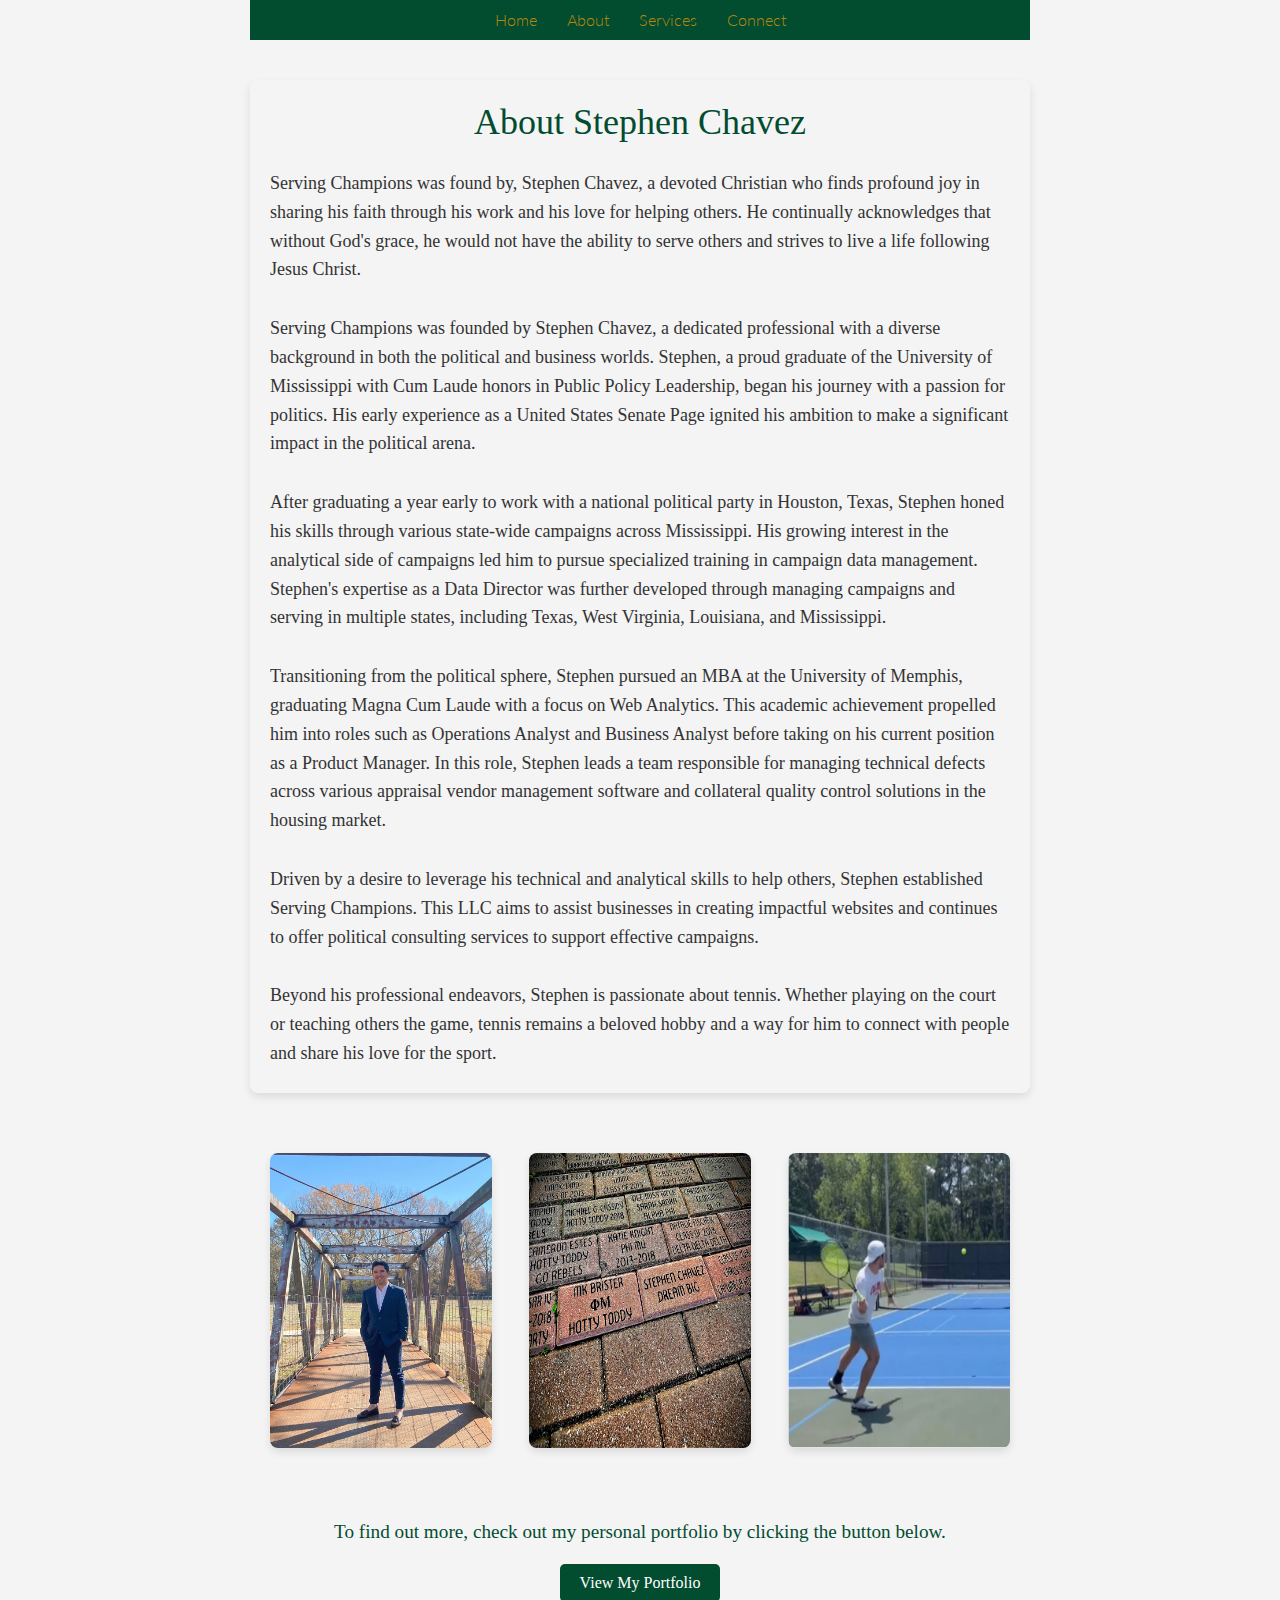
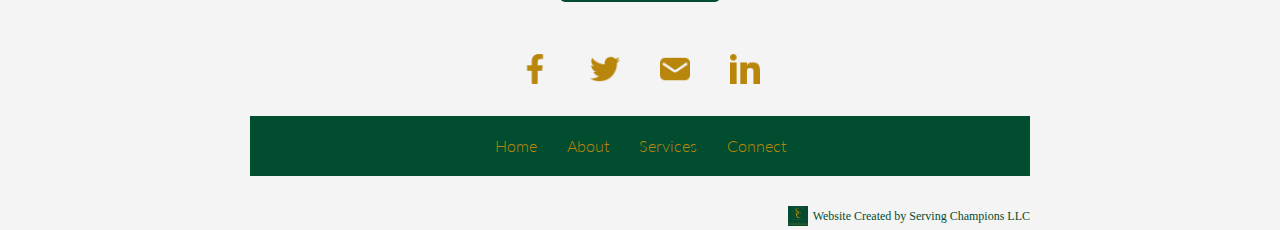
==== about.html @ f19d3aed "Add files via upload" ====
<!DOCTYPE html>
<html lang="en" dir="ltr">
<head>
  <title>Serving Champions About</title>
  <link rel="shortcut icon" href="assets/sclogo.png">
  <link rel="stylesheet" type="text/css" href="assets/stylesheets/main.css">
  <meta charset="utf-8">
  <meta name="keywords" content="SWGC Portfolio">
  <meta name="viewport" content="width=device-width, initial-scale=1">
  <link rel="stylesheet" href="https://fonts.googleapis.com/css2?family=Lato:wght@100;300;400&display=swap">
</head>



<body>
  <header class="primary-header">
    <nav class="primary-nav">
        <ul>
            <li><a href="index.html">Home</a></li>
            <li><a href="about.html">About</a></li>
            <li><a href="services.html">Services</a></li>
            <li><a href="connect.html">Connect</a></li>
        </ul>
    </nav>
</header>

<main>
  <section class="about">
    <h1>About Stephen Chavez</h1>
    <p>
      Serving Champions was found by, Stephen Chavez, a devoted Christian who finds profound joy in sharing his faith through his work and his love for helping others. He continually acknowledges that without God's grace, he would not have the ability to serve others and strives to live a life following Jesus Christ. 
    </p>
    <p>
      Serving Champions was founded by Stephen Chavez, a dedicated professional with a diverse background in both the political and business worlds. Stephen, a proud graduate of the University of Mississippi with Cum Laude honors in Public Policy Leadership, began his journey with a passion for politics. His early experience as a United States Senate Page ignited his ambition to make a significant impact in the political arena.
    </p>
    <p>
      After graduating a year early to work with a national political party in Houston, Texas, Stephen honed his skills through various state-wide campaigns across Mississippi. His growing interest in the analytical side of campaigns led him to pursue specialized training in campaign data management. Stephen's expertise as a Data Director was further developed through managing campaigns and serving in multiple states, including Texas, West Virginia, Louisiana, and Mississippi.
    </p>
    <p>
      Transitioning from the political sphere, Stephen pursued an MBA at the University of Memphis, graduating Magna Cum Laude with a focus on Web Analytics. This academic achievement propelled him into roles such as Operations Analyst and Business Analyst before taking on his current position as a Product Manager. In this role, Stephen leads a team responsible for managing technical defects across various appraisal vendor management software and collateral quality control solutions in the housing market.
    </p>
    <p>
      Driven by a desire to leverage his technical and analytical skills to help others, Stephen established Serving Champions. This LLC aims to assist businesses in creating impactful websites and continues to offer political consulting services to support effective campaigns.
    </p>
    <p>
      Beyond his professional endeavors, Stephen is passionate about tennis. Whether playing on the court or teaching others the game, tennis remains a beloved hobby and a way for him to connect with people and share his love for the sport.
    </p>
  </section>
  <section class="photo-gallery">
    <img src="assets/Headshot.png" alt="Headshot of Stephen Chavez">
    <img src="assets/brick.jpg" alt="Image related to business or politics">
    <img src="assets/tennis.png" alt="Stephen Chavez playing tennis">
  </section>
</section>
</main>

<section class="portfolio-promo">
  <p>To find out more, check out my personal portfolio by clicking the button below.</p>
  <a href="https://swchavez.github.io/Portfolio/" class="portfolio-button" target="_blank">View My Portfolio</a>
</section>





<section class="socmed">
  <ul>
      <li><a href="#"><img src="assets/facebookg.png" alt="Facebook"></a></li>
      <li><a href="#"><img src="assets/twitterg.png" alt="Twitter"></a></li>
      <li><a href="#"><img src="assets/mailg.png" alt="Email"></a></li>
      <li><a href="#"><img src="assets/linkeding.png" alt="LinkedIn"></a></li>
  </ul>
</section>



<footer class="primary-footer">
  <nav class="primary-nav">
      <ul>
          <li><a href="index.html">Home</a></li>
          <li><a href="about.html">About</a></li>
          <li><a href="services.html">Services</a></li>
          <li><a href="connect.html">Connect</a></li>
      </ul>
  </nav>
</footer>

<div class="sc-footer">
  <a href="https://servingchampions.com" target="_blank">
      <img src="assets/sclogo.png" alt="Serving Champions LLC Logo">
      Website Created by Serving Champions LLC
  </a>
</div>


 </body>
</html>
---- assets/stylesheets/main.css ----
/* 
Colors:

Green: #024C30
Gold: #B8860B
*/

/******************************************
  /* Reset
  /*******************************************/
html, body, div, span, applet, object, iframe,
h1, h2, h3, h4, h5, h6, p, blockquote, pre,
a, abbr, acronym, address, big, cite, code,
del, dfn, em, img, ins, kbd, q, s, samp,
small, strike, strong, sub, sup, tt, var,
b, u, i, center,
dl, dt, dd, ol, ul, li,
fieldset, form, label, legend,
table, caption, tbody, tfoot, thead, tr, th, td,
article, aside, canvas, details, embed,
figure, figcaption, footer, header, hgroup,
menu, nav, output, ruby, section, summary,
time, mark, audio, video {
	margin: 0;
	padding: 0;
	border: 0;
	font-size: 100%;
	font: inherit;
	vertical-align: baseline;
}


/* 
Header & Footer
*/
/* Header Styling */
.primary-header {
  background-color: #024C30; /* Primary green color for the background */
  padding: 10px 0; /* Add padding for spacing */
}

.primary-nav {
  display: flex; /* Align items horizontally */
  justify-content: center; /* Center the navigation items */
}

.primary-nav ul {
  list-style: none; /* Remove default list bullets */
  padding: 0; /* Remove default padding */
  margin: 0; /* Remove default margin */
  display: flex; /* Align items horizontally */
}

.primary-nav li {
  margin: 0 15px; /* Space out the navigation items */
}

.primary-nav a {
  color: #B8860B; /* Secondary gold color for the text */
  text-decoration: none; /* Remove underline from links */
  font-family: 'Lato', sans-serif; /* Match the font to your website’s style */
  font-weight: 300; /* Use a lighter font weight */
  transition: color 0.3s; /* Smooth transition for hover effect */
}

.primary-nav a:hover {
  color: #ffffff; /* Change text color on hover */
}

/* Footer Styling */
.primary-footer {
  background-color: #024C30; /* Match header background color */
  padding: 20px 0; /* Add padding for spacing */
  text-align: center; /* Center footer content */
}

.primary-footer .primary-nav ul {
  justify-content: center; /* Center footer navigation items */
}

.primary-footer .primary-nav a {
  color: #B8860B; /* Secondary gold color for the text */
  text-decoration: none; /* Remove underline from links */
  font-family: 'Lato', sans-serif; /* Match the font to your website’s style */
  font-weight: 300; /* Use a lighter font weight */
}

.primary-footer .primary-nav a:hover {
  color: #ffffff; /* Change text color on hover */
}



/* 
social media banner
*/
.socmed{
  display: flex;
  justify-content: center;
  align-items: center;
}

.socmed img {
  padding: 10px;
  height: 50px;
  margin: 22px 0 22px 0;
  vertical-align: top;
}


  /******************************************
  /* Styles
  /*******************************************/

body{
  background: #f4f4f4;
  color: black;
  margin: 0 250px;
}

h1, h2, h3, h4 {
  color: #648880;
}

h1 {
  font-size: 25px;
  line-height: 44px;
  text-transform: capitalize;
}
h2 {
  font-size: 20px;
  line-height: 44px;
}
h3 {
  font-size: 18px;
}
h4 {
  font-size: 16px;
}
h5 {
  font-size: 14px;
  font-weight: 400;
  text-transform: uppercase;
}
p{
  font-size: 15px;
  font-weight: 381;
  padding: 5px 0;
}

  /*/
  SC footer
  /*/
  .sc-footer {
    text-align: right;
    font-size: 12px;
    color: #555;
    padding-top: 10px;
    margin-top: 20px;
}

.sc-footer a {
    color: #024C30;
    text-decoration: none;
    display: inline-flex;
    align-items: center;
}

.sc-footer a img {
    width: 20px;
    height: 20px;
    margin-right: 5px;
}

.sc-footer a:hover {
    color: #0056b3;
}

  /*/
  SocMed
  /*/

  .socmed {
    margin-top: 20px;
}

.socmed ul {
    list-style-type: none;
    padding: 0;
    margin: 0;
    display: flex;
    justify-content: center;
}

.socmed li {
    margin: 0 10px;
}

.socmed img {
    width: 30px;
    height: 30px;
    transition: transform 0.3s ease;
}

.socmed img:hover {
    transform: scale(1.2);
}
  

    /******************************************
  /* Index
  /*******************************************/

  .logo {
    display: flex;
    justify-content: center; /* Center horizontally */
    align-items: center; /* Center vertically */
    padding: 20px; /* Add some space around the logo */
  }
  
  .logo img {
    max-width: 100%; /* Make sure the image is responsive */
    height: auto; /* Maintain aspect ratio */
    max-height: 250px; /* Set a maximum height for the logo */
  }
  

  /* Main Content Styling */
  
  
  .intro {
    padding: 20px;
    background-color: #f4f4f4; /* Light background for contrast */
    text-align: center;
  }
  
  .intro h1 {
    font-size: 2.5rem;
    color: #024C30; /* Primary green color */
    margin-bottom: 20px;
  }
  
  .intro h5 {
    font-size: 1.12 rem; /* Slightly larger than normal text for emphasis */
    color: #555; /* Softer color for better readability */
    margin: 0 0 20px 0;
    line-height: 1.6; /* Improved readability with increased line height */
    text-align: center; /* Center align h5 elements */
    font-weight: 400; /* Normal weight to reduce visual intensity */
  }
  
  .intro .services {
    display: flex;
    flex-wrap: wrap; /* Allows wrapping to the next line if needed */
    justify-content: center; /* Center align the service boxes */
    gap: 20px; /* Space between the service boxes */
  }
  
  .intro .service {
    background-color: #ffffff;
    border: 1px solid #ddd;
    border-radius: 5px;
    padding: 20px;
    margin: 0;
    max-width: 500px; /* Adjusted width to fit side by side */
    flex: 1; /* Allow services to grow and fill available space */
    text-align: left;
  }
  
  .intro .service h2 {
    font-size: 1.75rem;
    color: #024C30; /* Primary green color */
    margin-bottom: 15px;
    text-align: center; /* Center align h2 elements */
  }
  
  .intro .service p {
    font-size: 1rem;
    color: #333; /* Default text color */
    margin: 0;
  }

/* Button Container */
.button-container {
  display: flex;
  justify-content: center; /* Center align the buttons */
  gap: 20px; /* Space between the buttons */
  margin-top: 20px; /* Space above the buttons */
}

/* Button Styles */
.btn {
  display: inline-block;
  padding: 10px 20px;
  font-size: 1rem;
  text-align: center;
  text-decoration: none;
  border-radius: 5px;
  transition: background-color 0.3s, color 0.3s;
  background-color: #024C30; /* Primary green color */
  color: #ffffff; /* White text */
}

.btn:hover {
  background-color: #033d23; /* Slightly darker green on hover */
}
  

    /******************************************
  /* About
  /*******************************************/

  /* General styling for the about section */
.about {
  max-width: 800px;
  margin: 40px auto;
  padding: 20px;
  background-color: #f4f4f4;
  border-radius: 8px;
  box-shadow: 0 4px 8px rgba(0, 0, 0, 0.1);
}

.about h1 {
  font-size: 36px;
  color: #024C30; /* Green color for the heading */
  margin-bottom: 20px;
  text-align: center;
}

.about p {
  font-size: 18px;
  line-height: 1.6;
  margin-bottom: 20px;
  color: #333;
}

.about p:last-of-type {
  margin-bottom: 0; /* Remove bottom margin for the last paragraph */
}

/* Photo gallery section styling */
.photo-gallery {
  display: flex;
  justify-content: space-between;
  margin: 40px auto;
  max-width: 800px;
  padding: 20px;
}

.photo-gallery img {
  width: 30%;
  border-radius: 8px;
  box-shadow: 0 4px 8px rgba(0, 0, 0, 0.1);
}

.photo-gallery img:hover {
  transform: scale(1.05);
  transition: transform 0.3s ease;
}

  
/* Portfolio Button */
.portfolio-promo {
  text-align: center;
  margin-top: 3rem;
}

.portfolio-promo p {
  font-size: 1.2rem;
  color: #024C30;
  margin-bottom: 1rem;
}

.portfolio-button {
  display: inline-block;
  padding: 10px 20px;
  background-color: #024C30;
  color: white;
  text-decoration: none;
  border-radius: 5px;
  font-size: 1rem;
  transition: background-color 0.3s ease;
}

.portfolio-button:hover {
  background-color: #022F20;
}


  /******************************************
  /* Services
  /*******************************************/

  .intro-text {
    font-size: 1.2rem;
    color: #024C30;
    margin-bottom: 2rem;
    text-align: center;
  }
  
  .portfolio {
    padding: 2rem;
    text-align: center;
  }
  
  .portfolio h2 {
    font-size: 2rem;
    margin-bottom: 1.5rem;
    color: #024C30;
  }
  
  .websites {
    display: grid;
    grid-template-columns: repeat(auto-fit, minmax(250px, 1fr));
    gap: 2rem;
  }
  
  .website {
    border: 1px solid #ccc;
    padding: 1rem;
    border-radius: 8px;
    transition: transform 0.3s;
  }
  
  .website img {
    max-width: 100%;
    border-radius: 8px;
  }
  
  .website:hover {
    transform: scale(1.05);
  }
  
  .website p {
    margin-top: 0.5rem;
    font-size: 1rem;
  }
  
  .website a {
    color: #024C30;
    text-decoration: none;
  }
  
  .website a:hover {
    text-decoration: underline;
  }



/******************************************
  /* contact
  /*******************************************/

/* General form styles */
.contactform {
  max-width: 600px;
  margin: 40px auto; /* Added top and bottom margin */
  padding: 20px;
  background-color: #f9f9f9;
  border-radius: 8px;
  box-shadow: 0 4px 8px rgba(0, 0, 0, 0.1);
}

/* Message above the form */
.contact-message {
  margin-bottom: 20px; /* Space between the message and the form */
}

.contact-message h2 {
  display: flex;
  justify-content: center;
  margin: 0 0 10px 0; /* Space below the heading */
  font-size: 24px;
  color: #024C30; /* Green color for the heading */
}

.contact-message p {
  margin: 0;
  font-size: 16px;
  color: #333;
}

/* Form styles */
.contactform label {
  display: block;
  margin-bottom: 8px;
  font-weight: bold;
  color: #333;
}

.contactform input, 
.contactform textarea {
  width: 100%;
  padding: 12px;
  margin-bottom: 16px;
  border: 1px solid #ddd;
  border-radius: 4px;
  font-size: 16px;
  box-sizing: border-box;
}

.contactform textarea {
  height: 150px;
  resize: vertical;
}

.contactform button {
  background-color: #024C30; /* Green color */
  color: white;
  padding: 12px 20px;
  border: none;
  border-radius: 4px;
  cursor: pointer;
  font-size: 16px;
  transition: background-color 0.3s ease;
  float: right; /* Align button to the right */
}

.contactform button:hover {
  background-color: #018d6e; /* Slightly lighter green */
}

.contactform button:focus {
  outline: none;
  box-shadow: 0 0 0 3px rgba(0, 132, 255, 0.3); /* Focus state */
}

/* Alternative contact section */
.alternative-contact {
  margin-top: 60px;
  padding: 10px;
  background-color: #024C30; /* Green background */
  color: white;
  border-radius: 4px;
  text-align: center;
}

.alternative-contact p {
  margin: 0;
  font-size: 18px;
}

.alternative-contact a {
  color: #ffffff; /* White color for the link */
  text-decoration: underline;
}




  
  

/******************************************
  /* Responsive STYLES
  /*******************************************/
  @media screen and (max-width: 850px) {
/* 
Reset
*/
html, body, div, span, applet, object, iframe,
h1, h2, h3, h4, h5, h6, p, blockquote, pre,
a, abbr, acronym, address, big, cite, code,
del, dfn, em, img, ins, kbd, q, s, samp,
small, strike, strong, sub, sup, tt, var,
b, u, i, center,
dl, dt, dd, ol, ul, li,
fieldset, form, label, legend,
table, caption, tbody, tfoot, thead, tr, th, td,
article, aside, canvas, details, embed,
figure, figcaption, footer, header, hgroup,
menu, nav, output, ruby, section, summary,
time, mark, audio, video {
	margin: 0;
	padding: 0;
	border: 0;
	font-size: 100%;
	font: inherit;
	vertical-align: baseline;
}
/* 
Header & Footer
*/
.primary-nav {
  font-size: 14px;
  font-weight: 400;
  letter-spacing: .5px;
  text-transform: uppercase;
  padding-top: 50px;
}
.nav {
  display: flex;
  justify-content: center;
}

.primary-header a,
.primary-footer a {
  color: black;
}
.primary-header a:hover,
.primary-footer a:hover {
  color: #344945;
}

.nav li {
  display: inline-block;
  margin: 10px;
  vertical-align: top;
}

.primary-footer{
  padding-top: 50px;
  padding-bottom: 15px;
}




/* 
Custom Styles
*/

body{
  background: #;
  color: ;;
  margin: 0 15px;
}

h1, h2, h3, h4 {
  color: #;
}

h1 {
  font-size: 25px;
  line-height: 44px;
  text-transform: capitalize;
}
h2 {
  font-size: 20px;
  line-height: 44px;
}
h3 {
  font-size: 18px;
}
h4 {
  font-size: 16px;
}
h5 {
  font-size: 14px;
  font-weight: 400;
  text-transform: uppercase;
}
p{
  font-size: 15px;
  font-weight: 381;
  padding: 5px 0;
}

/* 
Buttons
*/


.facebook {
  display: flex;
  align-items: center;
  justify-content: center;
  text-align: center;
  padding: 5px;
}

.facebook img {
  max-width: 50%;
  height: auto;
  max-height: 75px; /* Adjust the max-height as needed */
  margin: 0 auto; /* Center horizontally */
}

.button-container {
  display: flex;
  justify-content: space-evenly;
  margin: 5px; /* Adjust margin as needed */
}

.button {
  display: inline-block;
  padding: 10px 20px;
  text-decoration: none;
  color: #fff;
  background-color: #3498db; /* Adjust background color as needed */
  border-radius: 5px;
  transition: background-color 0.3s ease-in-out;
}

.button:hover {
  background-color: #2980b9; /* Adjust hover background color as needed */
}


/* 
Index
*/
.intro h1{
  display: flex;
  justify-content: center;
  text-transform: capitalize;
}

.intro h3{
  display: flex;
  justify-content: center;
  padding-bottom: 10px;
}

.logoimg {
  display: flex;
  justify-content: center;
  align-items: center;
}

.logoimg img {
  padding: 10px;
  height: 100%;
  width: 100%;
  margin: 10px 0;
  vertical-align: top;
}

.quote{
  display: flex;
  align-items: center;
  justify-content: space-around;
  color: #b30000;
  padding: 10px 0;
}

.quote h2{
  display: flex;
  align-items: center;
  justify-content: center;
  color: #b30000;
  padding: 10px 0;
}



a {
  display: flex;
  justify-content: center;
  align-items: center;
  padding-bottom: 5px;
}



/* 
Connect
*/

.contactpage h2{
  display: flex;
  justify-content: space-around;
  align-items: center;
  flex-direction: column;
}

.contactpage div{
  display: flex;
  justify-content: space-around;
  align-items: center;
  flex-direction: column;
}

#contactform{
  display: none;
}

  }
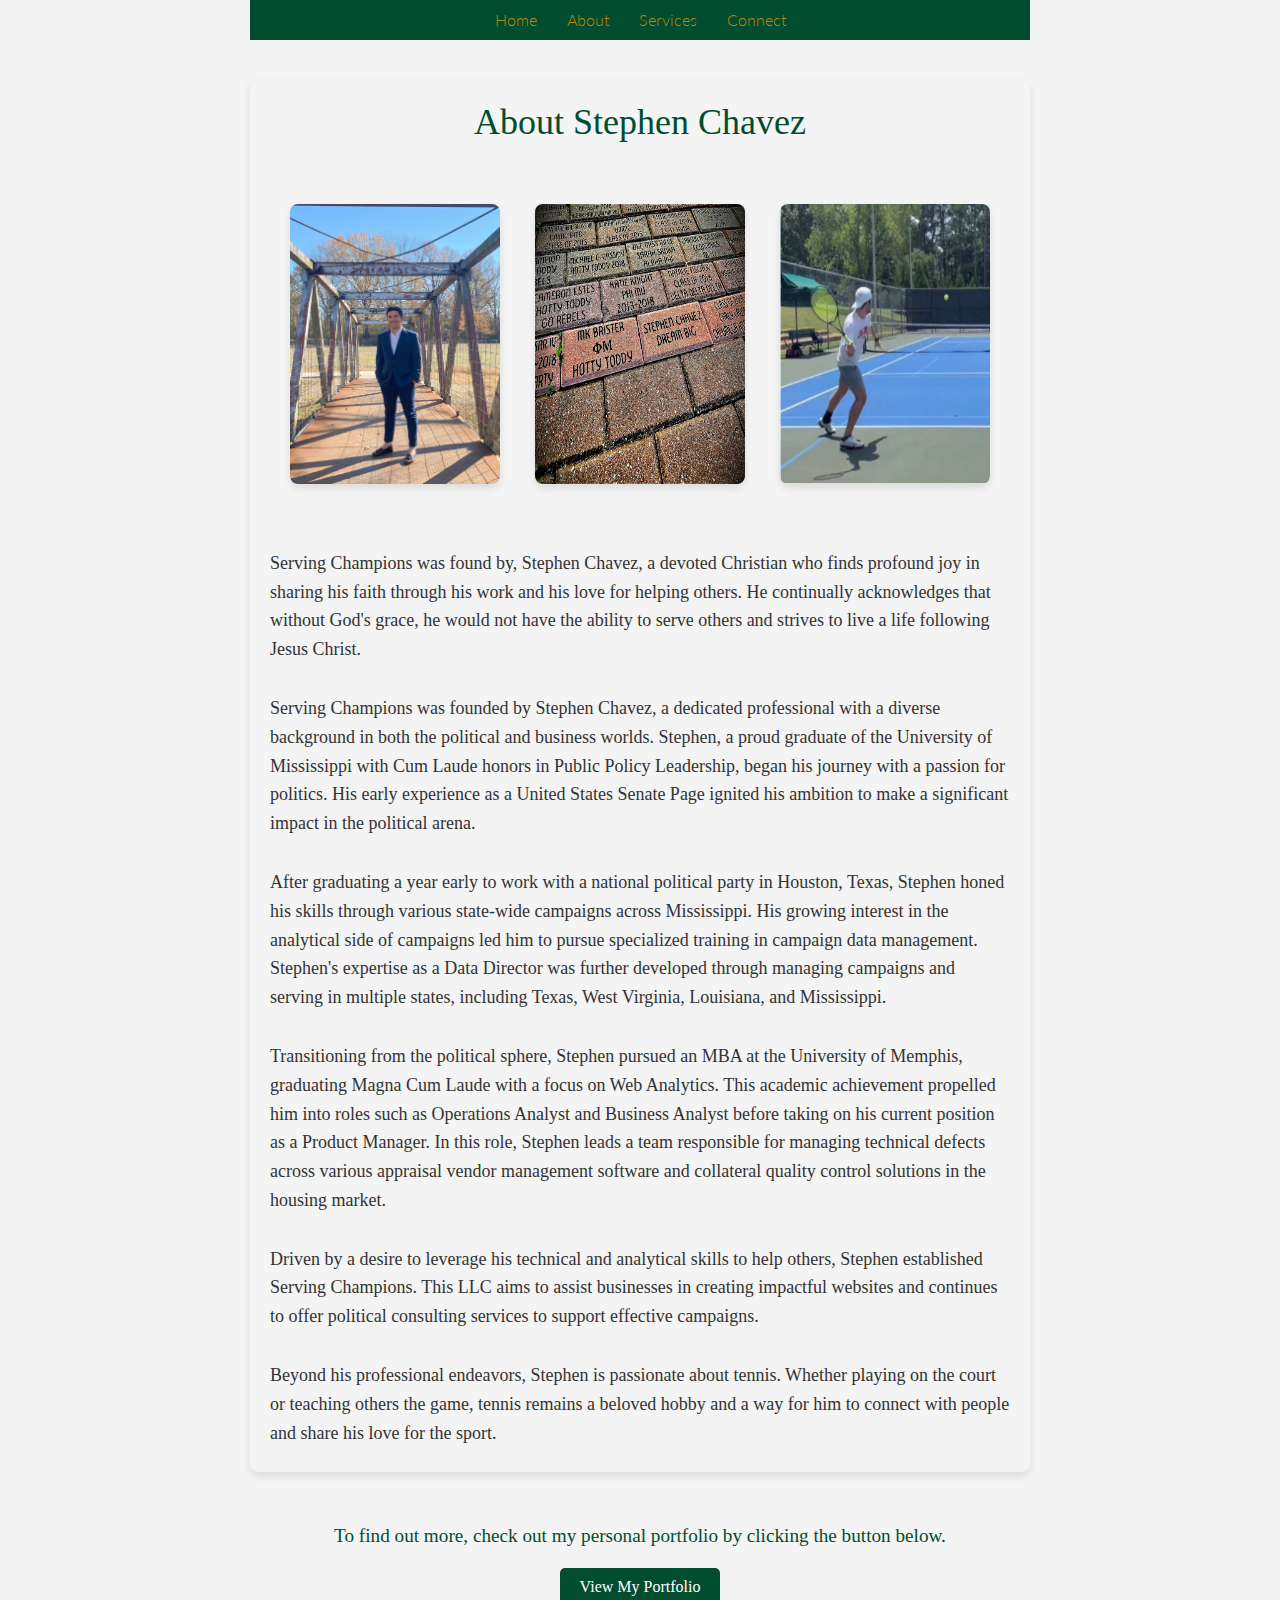
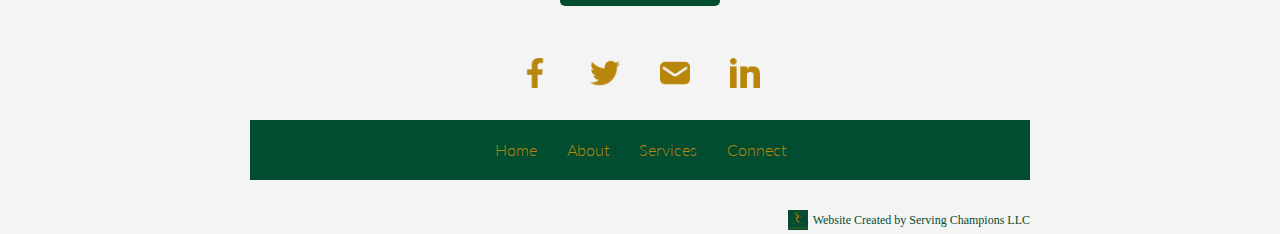
==== commit a4b51387: "Update about.html" ====
--- a/about.html
+++ b/about.html
@@ -27,6 +27,11 @@
 <main>
   <section class="about">
     <h1>About Stephen Chavez</h1>
+    <section class="photo-gallery">
+      <img src="assets/Headshot.png" alt="Headshot of Stephen Chavez">
+      <img src="assets/brick.jpg" alt="Image related to business or politics">
+      <img src="assets/tennis.png" alt="Stephen Chavez playing tennis">
+    </section>
     <p>
       Serving Champions was found by, Stephen Chavez, a devoted Christian who finds profound joy in sharing his faith through his work and his love for helping others. He continually acknowledges that without God's grace, he would not have the ability to serve others and strives to live a life following Jesus Christ. 
     </p>
@@ -45,11 +50,6 @@
     <p>
       Beyond his professional endeavors, Stephen is passionate about tennis. Whether playing on the court or teaching others the game, tennis remains a beloved hobby and a way for him to connect with people and share his love for the sport.
     </p>
-  </section>
-  <section class="photo-gallery">
-    <img src="assets/Headshot.png" alt="Headshot of Stephen Chavez">
-    <img src="assets/brick.jpg" alt="Image related to business or politics">
-    <img src="assets/tennis.png" alt="Stephen Chavez playing tennis">
   </section>
 </section>
 </main>
--- a/assets/stylesheets/main.css
+++ b/assets/stylesheets/main.css
@@ -578,201 +578,12 @@
 	font: inherit;
 	vertical-align: baseline;
 }
+
+
 /* 
-Header & Footer
+Intro
 */
-.primary-nav {
-  font-size: 14px;
-  font-weight: 400;
-  letter-spacing: .5px;
-  text-transform: uppercase;
-  padding-top: 50px;
-}
-.nav {
-  display: flex;
-  justify-content: center;
-}
-
-.primary-header a,
-.primary-footer a {
-  color: black;
-}
-.primary-header a:hover,
-.primary-footer a:hover {
-  color: #344945;
-}
-
-.nav li {
-  display: inline-block;
-  margin: 10px;
-  vertical-align: top;
-}
-
-.primary-footer{
-  padding-top: 50px;
-  padding-bottom: 15px;
-}
-
-
-
-
-/* 
-Custom Styles
-*/
-
-body{
-  background: #;
-  color: ;;
-  margin: 0 15px;
-}
-
-h1, h2, h3, h4 {
-  color: #;
-}
-
-h1 {
-  font-size: 25px;
-  line-height: 44px;
-  text-transform: capitalize;
-}
-h2 {
-  font-size: 20px;
-  line-height: 44px;
-}
-h3 {
-  font-size: 18px;
-}
-h4 {
-  font-size: 16px;
-}
-h5 {
-  font-size: 14px;
-  font-weight: 400;
-  text-transform: uppercase;
-}
-p{
-  font-size: 15px;
-  font-weight: 381;
-  padding: 5px 0;
-}
-
-/* 
-Buttons
-*/
-
-
-.facebook {
-  display: flex;
-  align-items: center;
-  justify-content: center;
-  text-align: center;
-  padding: 5px;
-}
-
-.facebook img {
-  max-width: 50%;
-  height: auto;
-  max-height: 75px; /* Adjust the max-height as needed */
-  margin: 0 auto; /* Center horizontally */
-}
-
-.button-container {
-  display: flex;
-  justify-content: space-evenly;
-  margin: 5px; /* Adjust margin as needed */
-}
-
-.button {
-  display: inline-block;
-  padding: 10px 20px;
-  text-decoration: none;
-  color: #fff;
-  background-color: #3498db; /* Adjust background color as needed */
-  border-radius: 5px;
-  transition: background-color 0.3s ease-in-out;
-}
-
-.button:hover {
-  background-color: #2980b9; /* Adjust hover background color as needed */
-}
-
-
-/* 
-Index
-*/
-.intro h1{
-  display: flex;
-  justify-content: center;
-  text-transform: capitalize;
-}
-
-.intro h3{
-  display: flex;
-  justify-content: center;
-  padding-bottom: 10px;
-}
-
-.logoimg {
-  display: flex;
-  justify-content: center;
-  align-items: center;
-}
-
-.logoimg img {
-  padding: 10px;
-  height: 100%;
-  width: 100%;
-  margin: 10px 0;
-  vertical-align: top;
-}
-
-.quote{
-  display: flex;
-  align-items: center;
-  justify-content: space-around;
-  color: #b30000;
-  padding: 10px 0;
-}
-
-.quote h2{
-  display: flex;
-  align-items: center;
-  justify-content: center;
-  color: #b30000;
-  padding: 10px 0;
-}
-
-
-
-a {
-  display: flex;
-  justify-content: center;
-  align-items: center;
-  padding-bottom: 5px;
-}
-
-
-
-/* 
-Connect
-*/
-
-.contactpage h2{
-  display: flex;
-  justify-content: space-around;
-  align-items: center;
+
+.services {
   flex-direction: column;
 }
-
-.contactpage div{
-  display: flex;
-  justify-content: space-around;
-  align-items: center;
-  flex-direction: column;
-}
-
-#contactform{
-  display: none;
-}
-
-  }
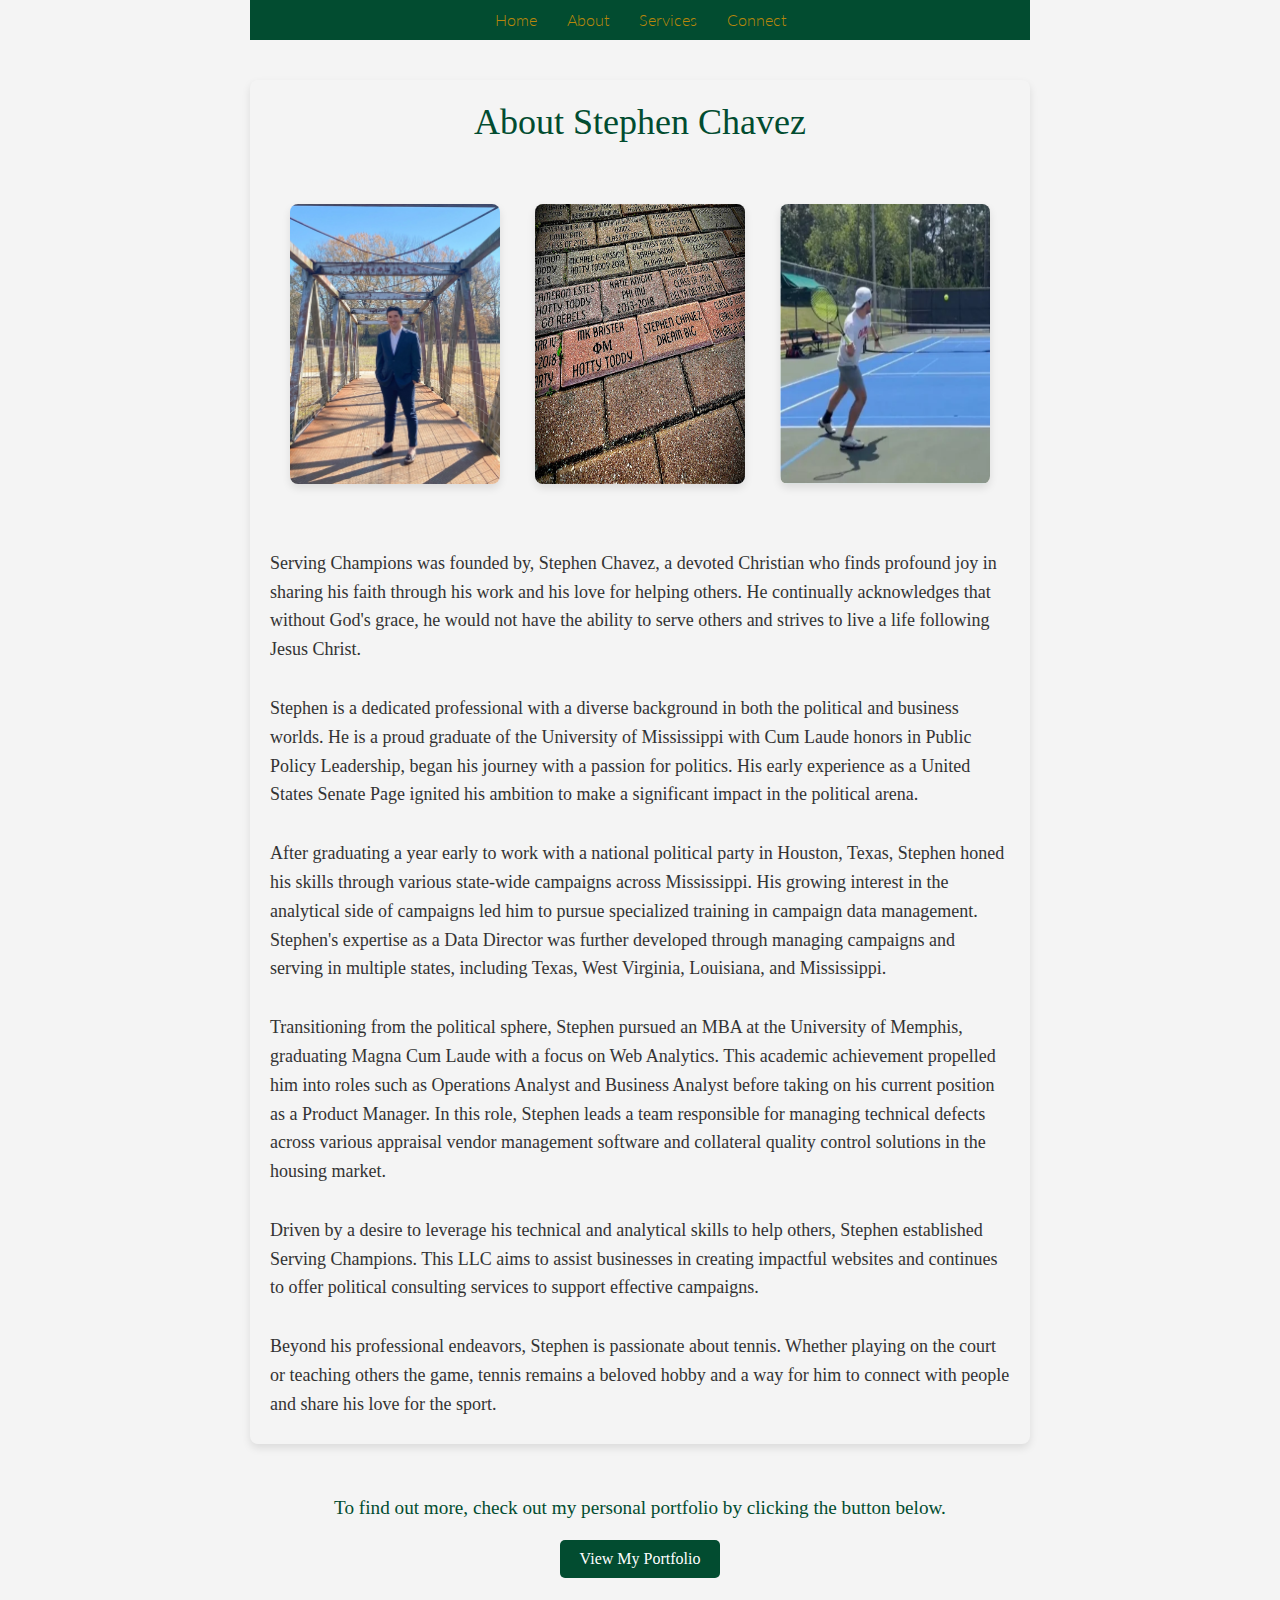
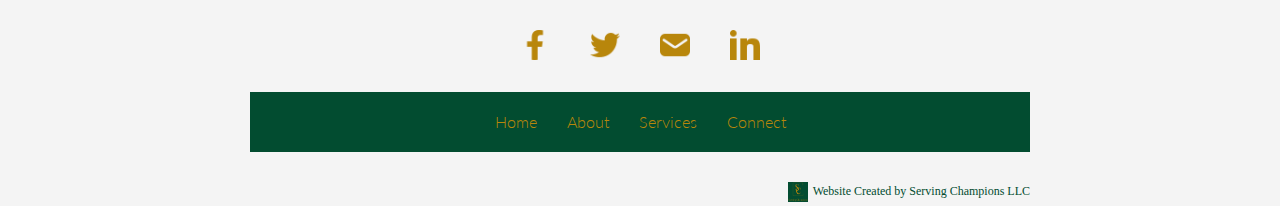
==== commit 45f739f5: "Update about.html" ====
--- a/about.html
+++ b/about.html
@@ -33,10 +33,10 @@
       <img src="assets/tennis.png" alt="Stephen Chavez playing tennis">
     </section>
     <p>
-      Serving Champions was found by, Stephen Chavez, a devoted Christian who finds profound joy in sharing his faith through his work and his love for helping others. He continually acknowledges that without God's grace, he would not have the ability to serve others and strives to live a life following Jesus Christ. 
+      Serving Champions was founded by, Stephen Chavez, a devoted Christian who finds profound joy in sharing his faith through his work and his love for helping others. He continually acknowledges that without God's grace, he would not have the ability to serve others and strives to live a life following Jesus Christ. 
     </p>
     <p>
-      Serving Champions was founded by Stephen Chavez, a dedicated professional with a diverse background in both the political and business worlds. Stephen, a proud graduate of the University of Mississippi with Cum Laude honors in Public Policy Leadership, began his journey with a passion for politics. His early experience as a United States Senate Page ignited his ambition to make a significant impact in the political arena.
+      Stephen is a dedicated professional with a diverse background in both the political and business worlds. He is a proud graduate of the University of Mississippi with Cum Laude honors in Public Policy Leadership, began his journey with a passion for politics. His early experience as a United States Senate Page ignited his ambition to make a significant impact in the political arena.
     </p>
     <p>
       After graduating a year early to work with a national political party in Houston, Texas, Stephen honed his skills through various state-wide campaigns across Mississippi. His growing interest in the analytical side of campaigns led him to pursue specialized training in campaign data management. Stephen's expertise as a Data Director was further developed through managing campaigns and serving in multiple states, including Texas, West Virginia, Louisiana, and Mississippi.
--- a/assets/stylesheets/main.css
+++ b/assets/stylesheets/main.css
@@ -407,6 +407,10 @@
     font-size: 2rem;
     margin-bottom: 1.5rem;
     color: #024C30;
+  }
+
+  #southerntrax{
+    padding-top: 100px;
   }
   
   .websites {
@@ -587,3 +591,17 @@
 .services {
   flex-direction: column;
 }
+
+/* 
+Services
+*/
+
+#southerntrax{
+  padding-top: 30px;
+}
+
+@media screen and (max-width: 850px) {
+  #southerntrax{
+    padding-top: 100px;
+  }
+}
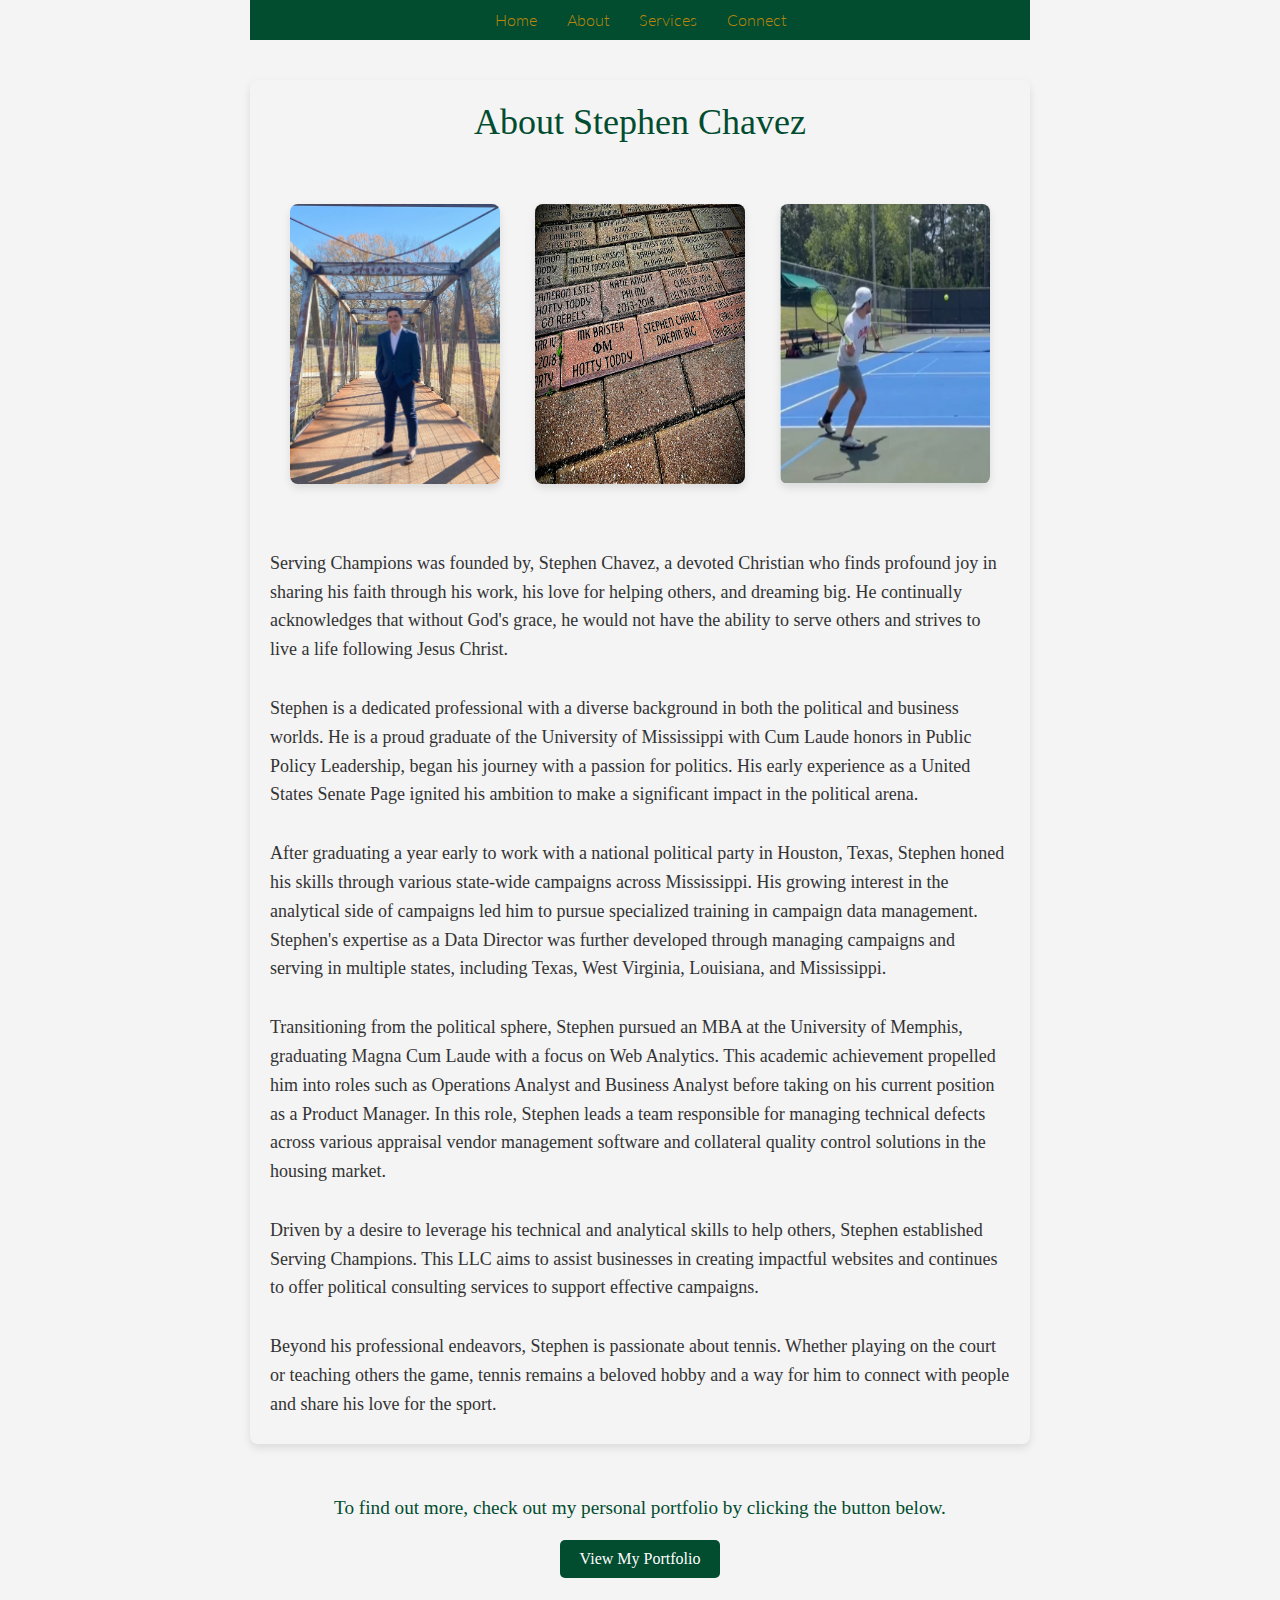
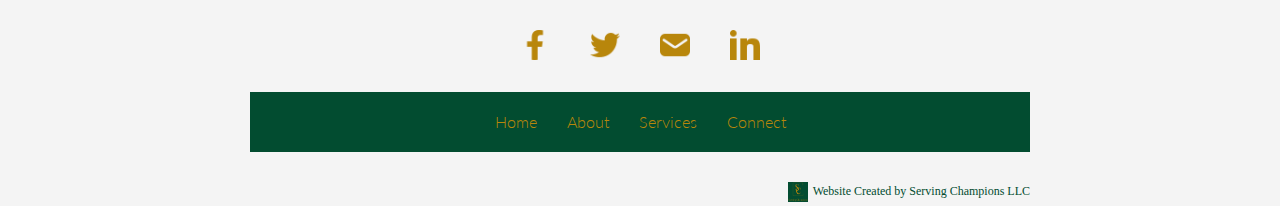
==== commit 8622d74e: "Update about.html" ====
--- a/about.html
+++ b/about.html
@@ -5,7 +5,7 @@
   <link rel="shortcut icon" href="assets/sclogo.png">
   <link rel="stylesheet" type="text/css" href="assets/stylesheets/main.css">
   <meta charset="utf-8">
-  <meta name="keywords" content="SWGC Portfolio">
+  <meta name="keywords" content="Serving Champions About">
   <meta name="viewport" content="width=device-width, initial-scale=1">
   <link rel="stylesheet" href="https://fonts.googleapis.com/css2?family=Lato:wght@100;300;400&display=swap">
 </head>
@@ -33,7 +33,7 @@
       <img src="assets/tennis.png" alt="Stephen Chavez playing tennis">
     </section>
     <p>
-      Serving Champions was founded by, Stephen Chavez, a devoted Christian who finds profound joy in sharing his faith through his work and his love for helping others. He continually acknowledges that without God's grace, he would not have the ability to serve others and strives to live a life following Jesus Christ. 
+      Serving Champions was founded by, Stephen Chavez, a devoted Christian who finds profound joy in sharing his faith through his work, his love for helping others, and dreaming big. He continually acknowledges that without God's grace, he would not have the ability to serve others and strives to live a life following Jesus Christ. 
     </p>
     <p>
       Stephen is a dedicated professional with a diverse background in both the political and business worlds. He is a proud graduate of the University of Mississippi with Cum Laude honors in Public Policy Leadership, began his journey with a passion for politics. His early experience as a United States Senate Page ignited his ambition to make a significant impact in the political arena.
--- a/assets/stylesheets/main.css
+++ b/assets/stylesheets/main.css
@@ -409,9 +409,7 @@
     color: #024C30;
   }
 
-  #southerntrax{
-    padding-top: 100px;
-  }
+ 
   
   .websites {
     display: grid;
@@ -596,12 +594,4 @@
 Services
 */
 
-#southerntrax{
-  padding-top: 30px;
-}
-
-@media screen and (max-width: 850px) {
-  #southerntrax{
-    padding-top: 100px;
-  }
-}
+  }
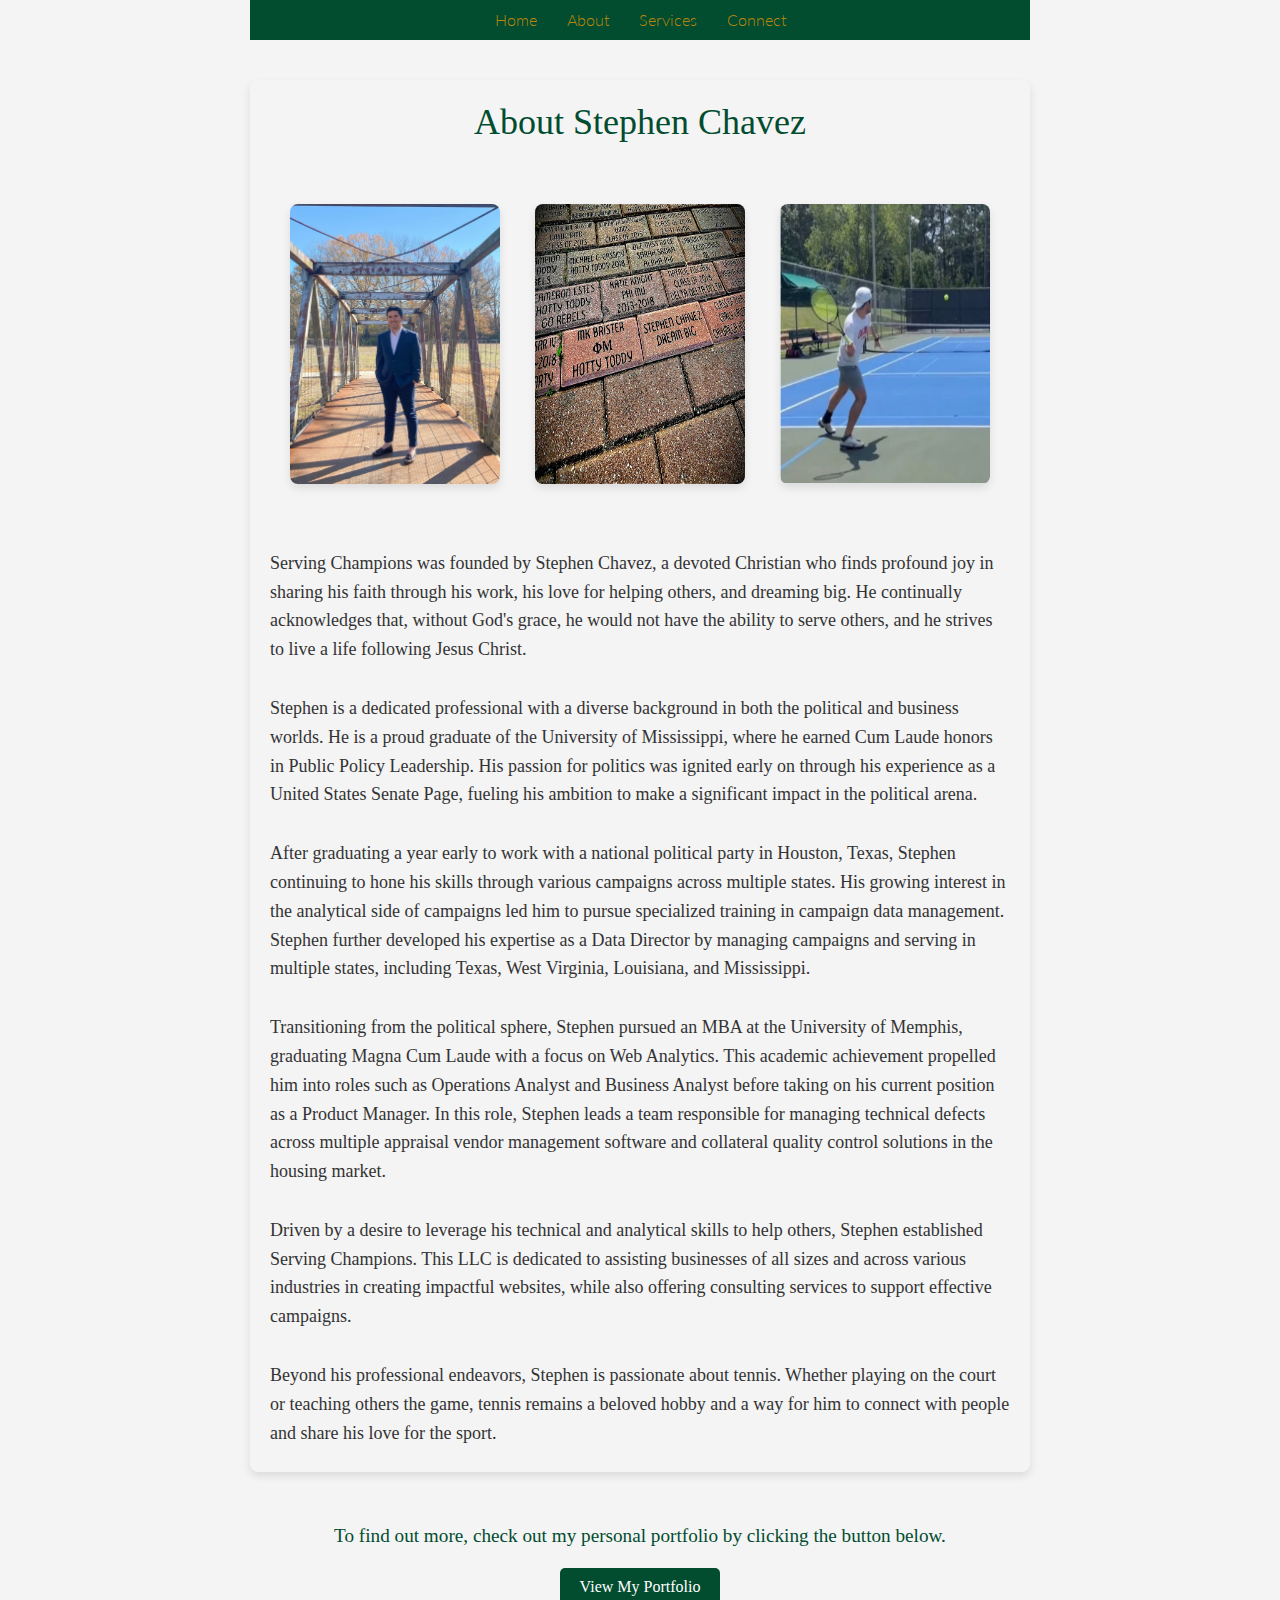
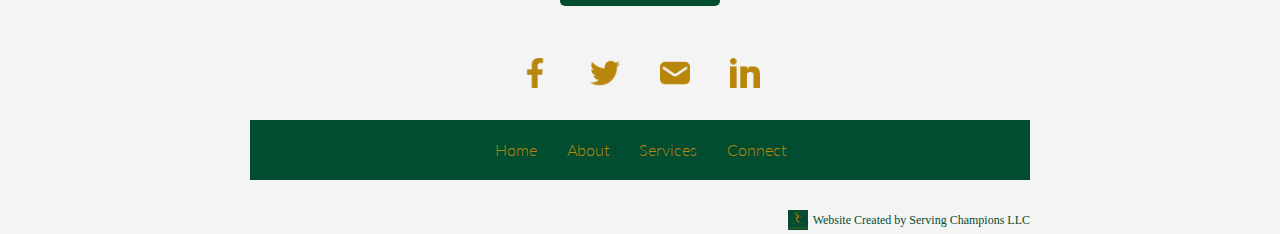
==== commit 9d137c4a: "Update about.html" ====
--- a/about.html
+++ b/about.html
@@ -5,7 +5,7 @@
   <link rel="shortcut icon" href="assets/sclogo.png">
   <link rel="stylesheet" type="text/css" href="assets/stylesheets/main.css">
   <meta charset="utf-8">
-  <meta name="keywords" content="Serving Champions About">
+  <meta name="keywords" content="Serving Champions">
   <meta name="viewport" content="width=device-width, initial-scale=1">
   <link rel="stylesheet" href="https://fonts.googleapis.com/css2?family=Lato:wght@100;300;400&display=swap">
 </head>
@@ -33,23 +33,24 @@
       <img src="assets/tennis.png" alt="Stephen Chavez playing tennis">
     </section>
     <p>
-      Serving Champions was founded by, Stephen Chavez, a devoted Christian who finds profound joy in sharing his faith through his work, his love for helping others, and dreaming big. He continually acknowledges that without God's grace, he would not have the ability to serve others and strives to live a life following Jesus Christ. 
+      Serving Champions was founded by Stephen Chavez, a devoted Christian who finds profound joy in sharing his faith through his work, his love for helping others, and dreaming big. He continually acknowledges that, without God's grace, he would not have the ability to serve others, and he strives to live a life following Jesus Christ.
     </p>
     <p>
-      Stephen is a dedicated professional with a diverse background in both the political and business worlds. He is a proud graduate of the University of Mississippi with Cum Laude honors in Public Policy Leadership, began his journey with a passion for politics. His early experience as a United States Senate Page ignited his ambition to make a significant impact in the political arena.
+      Stephen is a dedicated professional with a diverse background in both the political and business worlds. He is a proud graduate of the University of Mississippi, where he earned Cum Laude honors in Public Policy Leadership. His passion for politics was ignited early on through his experience as a United States Senate Page, fueling his ambition to make a significant impact in the political arena.
     </p>
     <p>
-      After graduating a year early to work with a national political party in Houston, Texas, Stephen honed his skills through various state-wide campaigns across Mississippi. His growing interest in the analytical side of campaigns led him to pursue specialized training in campaign data management. Stephen's expertise as a Data Director was further developed through managing campaigns and serving in multiple states, including Texas, West Virginia, Louisiana, and Mississippi.
+      After graduating a year early to work with a national political party in Houston, Texas, Stephen continuing to hone his skills through various campaigns across multiple states. His growing interest in the analytical side of campaigns led him to pursue specialized training in campaign data management. Stephen further developed his expertise as a Data Director by managing campaigns and serving in multiple states, including Texas, West Virginia, Louisiana, and Mississippi.
     </p>
     <p>
-      Transitioning from the political sphere, Stephen pursued an MBA at the University of Memphis, graduating Magna Cum Laude with a focus on Web Analytics. This academic achievement propelled him into roles such as Operations Analyst and Business Analyst before taking on his current position as a Product Manager. In this role, Stephen leads a team responsible for managing technical defects across various appraisal vendor management software and collateral quality control solutions in the housing market.
+      Transitioning from the political sphere, Stephen pursued an MBA at the University of Memphis, graduating Magna Cum Laude with a focus on Web Analytics. This academic achievement propelled him into roles such as Operations Analyst and Business Analyst before taking on his current position as a Product Manager. In this role, Stephen leads a team responsible for managing technical defects across multiple appraisal vendor management software and collateral quality control solutions in the housing market.
     </p>
     <p>
-      Driven by a desire to leverage his technical and analytical skills to help others, Stephen established Serving Champions. This LLC aims to assist businesses in creating impactful websites and continues to offer political consulting services to support effective campaigns.
+      Driven by a desire to leverage his technical and analytical skills to help others, Stephen established Serving Champions. This LLC is dedicated to assisting businesses of all sizes and across various industries in creating impactful websites, while also offering consulting services to support effective campaigns.
     </p>
     <p>
       Beyond his professional endeavors, Stephen is passionate about tennis. Whether playing on the court or teaching others the game, tennis remains a beloved hobby and a way for him to connect with people and share his love for the sport.
     </p>
+    
   </section>
 </section>
 </main>
